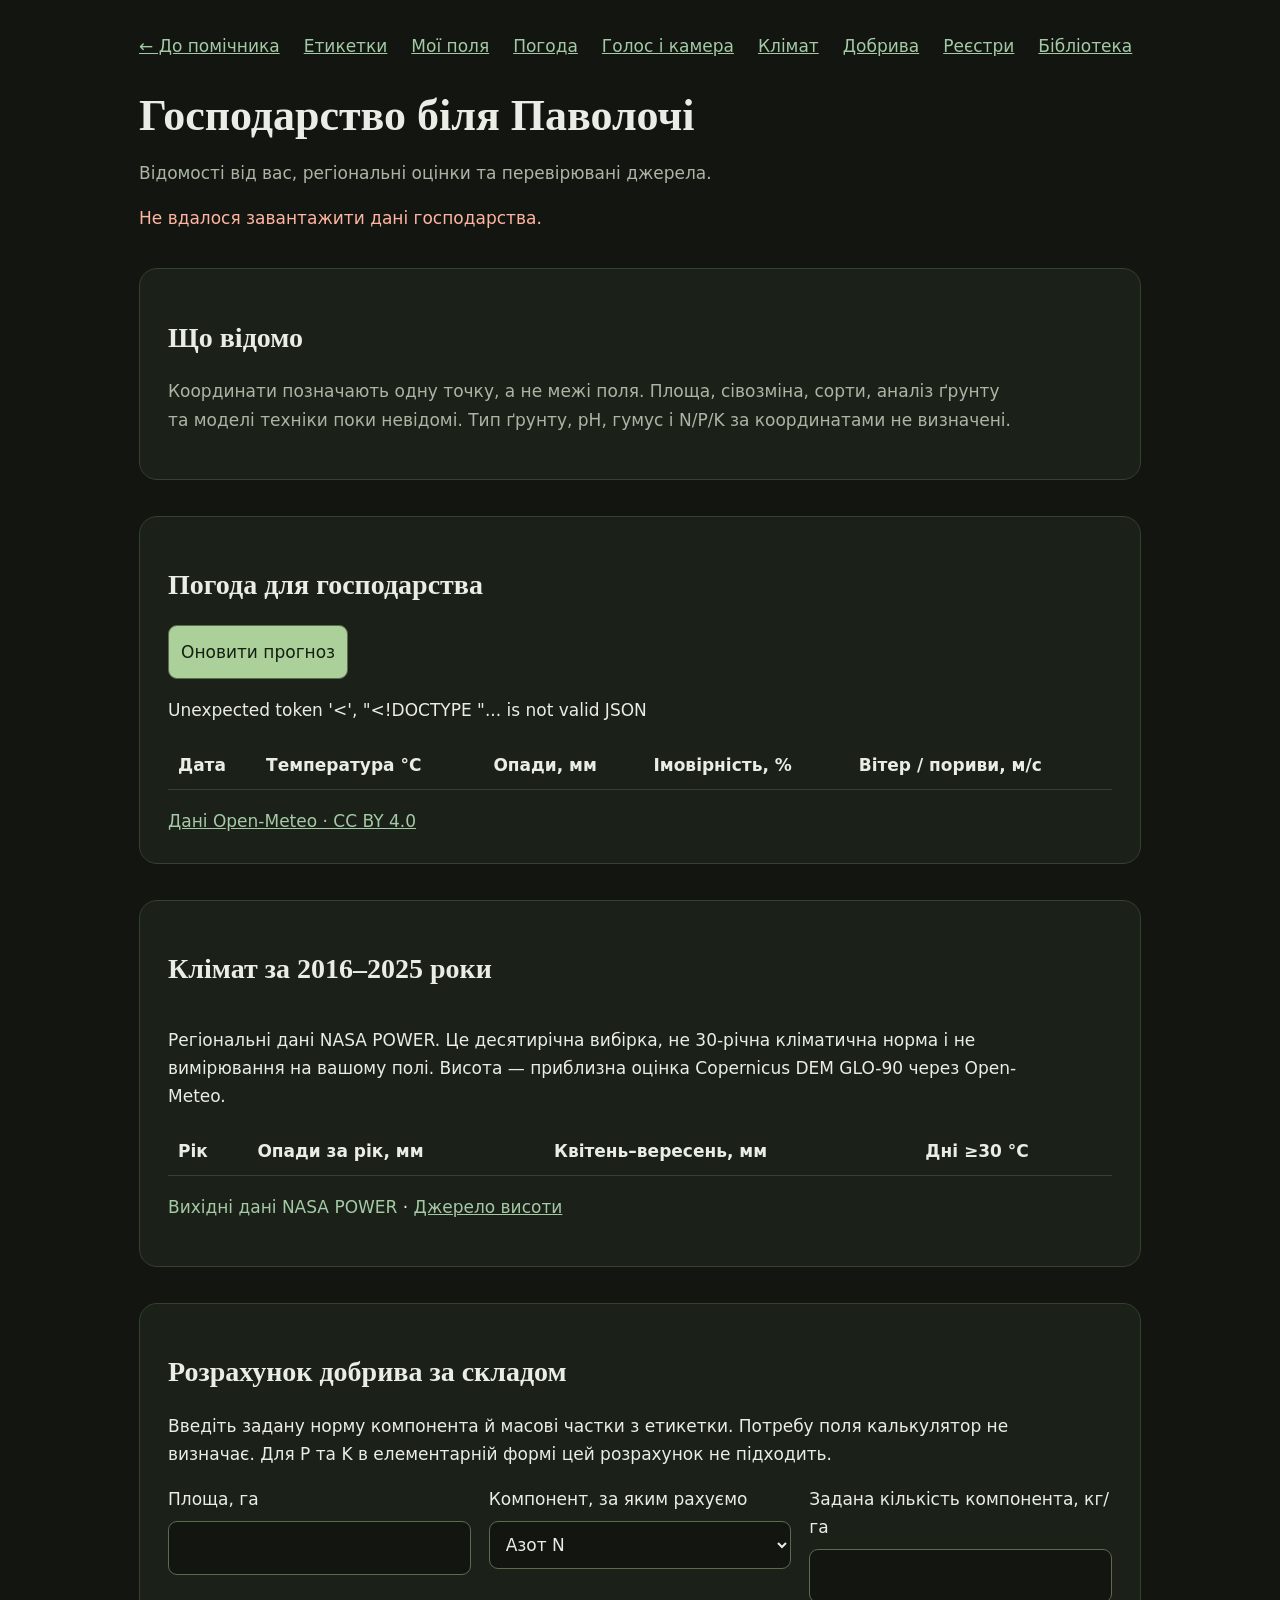
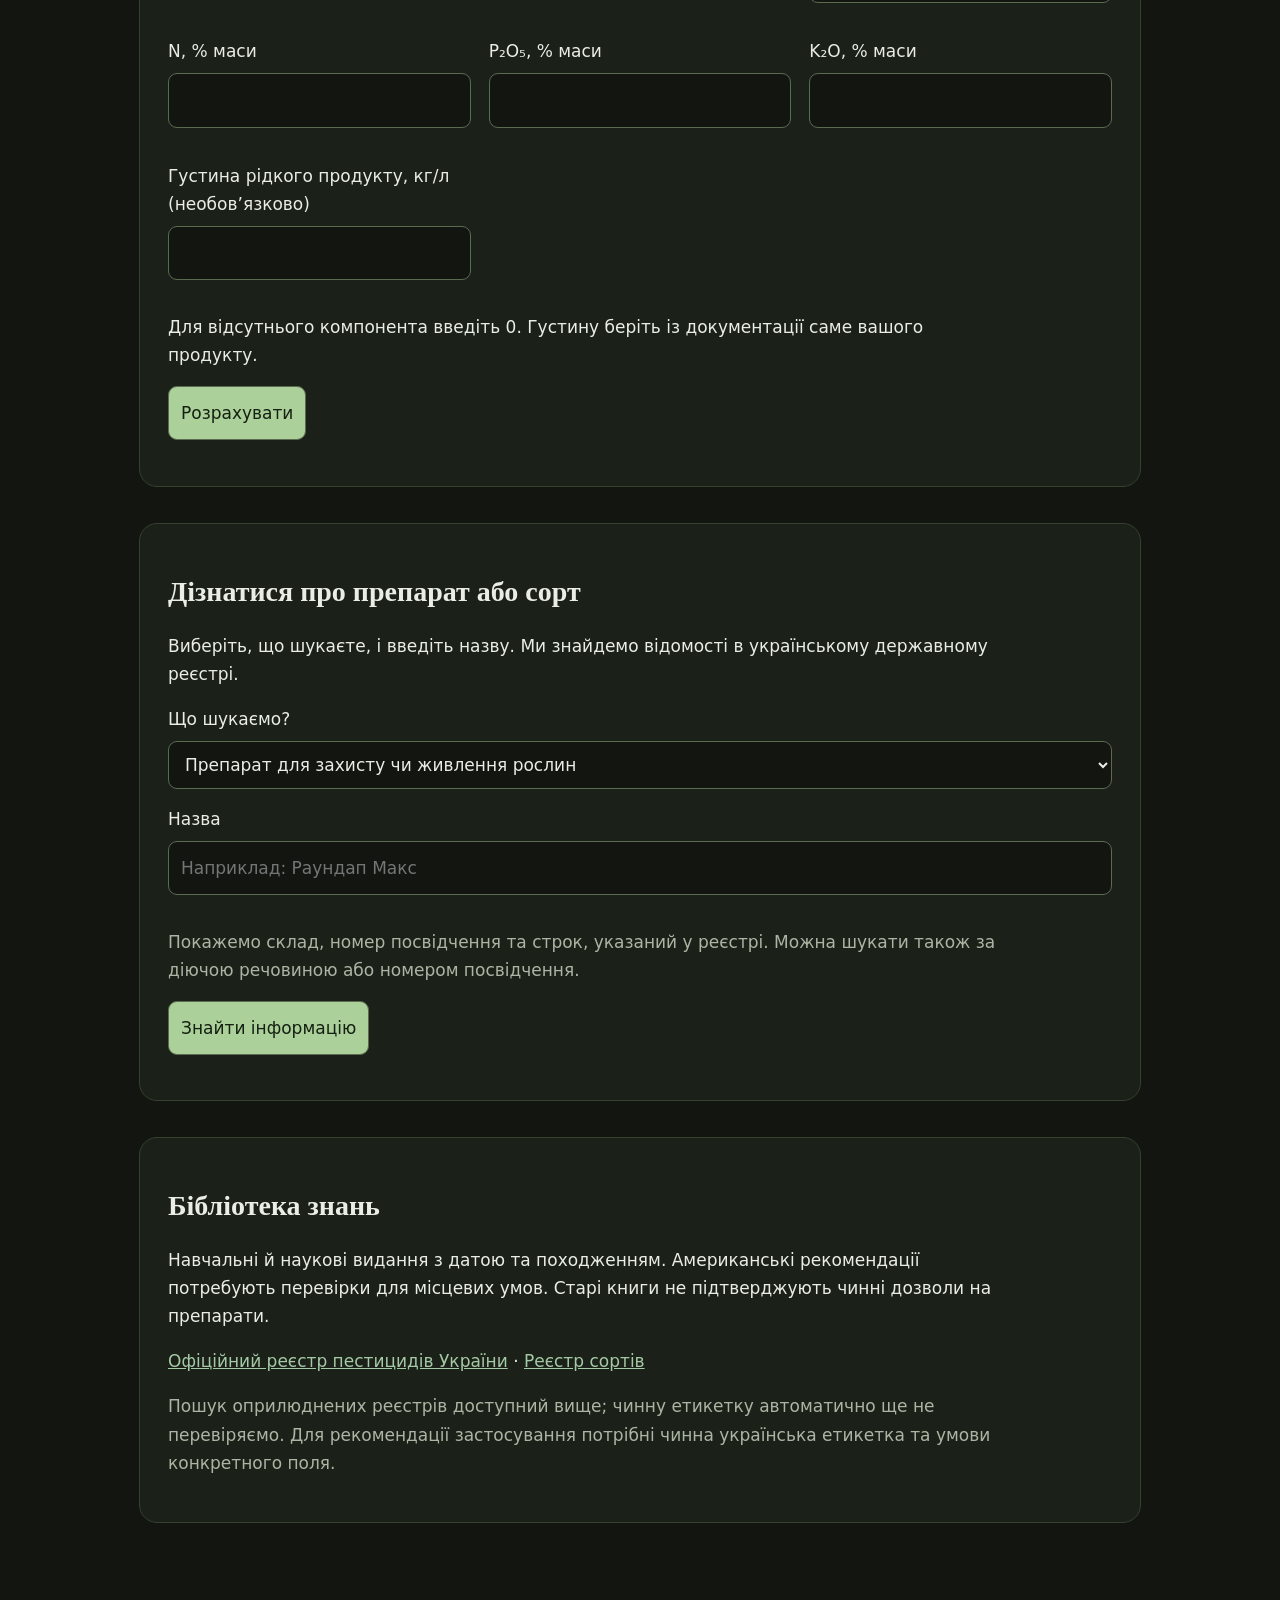
==== static/farm.html @ 34be58ac "Prepare Agro AI for deployment" ====
<!doctype html><html lang="uk"><meta charset="utf-8"><meta name="viewport" content="width=device-width, initial-scale=1"><title>Господарство · Агропомічник</title>
<style>
:root{color-scheme:dark}*{box-sizing:border-box}body{margin:0;background:#121510;color:#e9ede6;font:17px/1.65 system-ui}main{max-width:1050px;margin:auto;padding:32px 24px 80px}a{color:#a4c9a6}nav{display:flex;gap:24px;flex-wrap:wrap}h1,h2{font-family:Georgia,serif;line-height:1.2}h1{font-size:44px;margin-bottom:12px}h2{font-size:28px}section{margin-top:36px;padding:28px;background:#1b2118;border:1px solid #35402e;border-radius:18px}p{max-width:850px}.muted{color:#acb5a4}.grid{display:grid;grid-template-columns:repeat(3,1fr);gap:18px}.metric{padding:16px;background:#242f21;border-radius:12px}.metric strong{display:block;font-size:32px;color:#c4dfb7}.table{overflow:auto}table{border-collapse:collapse;width:100%;white-space:nowrap}th,td{text-align:left;padding:10px;border-bottom:1px solid #35402e}label{display:block}input,button{font:inherit;padding:12px;border-radius:9px;border:1px solid #5a6b50}input{width:100%;margin:8px 0 16px;background:#121510;color:inherit}button{background:#acd09a;color:#142012;cursor:pointer}article{padding:18px 0;border-bottom:1px solid #35402e}article h3{margin:0}output{display:block;margin-top:18px}.error{color:#ffb5a1}@media(max-width:650px){.grid{grid-template-columns:1fr}h1{font-size:34px}section{padding:20px}main{padding:24px 16px}}
select{display:block;width:100%;font:inherit;padding:12px;margin:8px 0 16px;border:1px solid #5a6b50;border-radius:9px;background:#121510;color:inherit}summary{cursor:pointer;padding:12px 0}#register-results article{padding:20px;margin:16px 0;background:#242f21;border-radius:12px}#register-results article p{margin:8px 0}#register-state{font-weight:600}</style><main><nav><a href="/">← До помічника</a><a href="/labels">Етикетки</a><a href="/fields">Мої поля</a><a href="#weather">Погода</a><a href="/live">Голос і камера</a><a href="#climate">Клімат</a><a href="#calculator">Добрива</a><a href="#registers">Реєстри</a><a href="#library">Бібліотека</a></nav>
<h1>Господарство біля Паволочі</h1><p class="muted">Відомості від вас, регіональні оцінки та перевірювані джерела.</p><p id="error" role="alert"></p>
<section><h2>Що відомо</h2><p id="point"></p><p id="crops"></p><p class="muted">Координати позначають одну точку, а не межі поля. Площа, сівозміна, сорти, аналіз ґрунту та моделі техніки поки невідомі. Тип ґрунту, pH, гумус і N/P/K за координатами не визначені.</p></section>
<section id="weather"><h2>Погода для господарства</h2><button id="refresh-weather">Оновити прогноз</button><p id="weather-state" role="status">Завантажую…</p><div class="table"><table><thead><tr><th>Дата</th><th>Температура °C</th><th>Опади, мм</th><th>Імовірність, %</th><th>Вітер / пориви, м/с</th></tr></thead><tbody id="forecast"></tbody></table></div><p id="weather-note"></p><a href="https://open-meteo.com/" target="_blank" rel="noopener">Дані Open-Meteo · CC BY 4.0</a></section><section id="climate"><h2>Клімат за 2016–2025 роки</h2><div class="grid" id="metrics"></div><p>Регіональні дані NASA POWER. Це десятирічна вибірка, не 30-річна кліматична норма і не вимірювання на вашому полі. Висота — приблизна оцінка Copernicus DEM GLO-90 через Open-Meteo.</p><p id="interpretation"></p><div class="table"><table><thead><tr><th>Рік</th><th>Опади за рік, мм</th><th>Квітень–вересень, мм</th><th>Дні ≥30 °C</th></tr></thead><tbody id="years"></tbody></table></div><p><a id="nasa" target="_blank" rel="noopener">Вихідні дані NASA POWER</a> · <a href="https://open-meteo.com/en/docs/elevation-api" target="_blank" rel="noopener">Джерело висоти</a></p></section>
<section id="calculator"><h2>Розрахунок добрива за складом</h2><p>Введіть задану норму компонента й масові частки з етикетки. Потребу поля калькулятор не визначає. Для P та K в елементарній формі цей розрахунок не підходить.</p><form id="calc"><div class="grid"><label>Площа, га<input name="area_ha" type="number" min="0.000001" max="1000000" step="any" required></label><label>Компонент, за яким рахуємо<select name="basis"><option value="N">Азот N</option><option value="P2O5">Фосфор у формі P₂O₅</option><option value="K2O">Калій у формі K₂O</option></select></label><label>Задана кількість компонента, кг/га<input name="target_kg_ha" type="number" min="0" max="10000" step="any" required></label><label>N, % маси<input name="n_percent" type="number" min="0" max="100" step="any" required></label><label>P₂O₅, % маси<input name="p2o5_percent" type="number" min="0" max="100" step="any" required></label><label>K₂O, % маси<input name="k2o_percent" type="number" min="0" max="100" step="any" required></label><label>Густина рідкого продукту, кг/л (необов’язково)<input name="density_kg_l" type="number" min="0.000001" max="10" step="any"></label></div><p>Для відсутнього компонента введіть 0. Густину беріть із документації саме вашого продукту.</p><button>Розрахувати</button></form><output id="result" aria-live="polite"></output></section>
<section id="registers"><h2>Дізнатися про препарат або сорт</h2><p>Виберіть, що шукаєте, і введіть назву. Ми знайдемо відомості в українському державному реєстрі.</p><form id="register-form"><label>Що шукаємо?<select id="register-kind"><option value="pesticides">Препарат для захисту чи живлення рослин</option><option value="varieties">Сорт рослини</option></select></label><label>Назва<input id="register-query" minlength="2" maxlength="150" required placeholder="Наприклад: Раундап Макс"></label><p id="register-help" class="muted"></p><button id="register-submit">Знайти інформацію</button></form><p id="register-state" role="status"></p><div id="register-results"></div></section><section id="library"><h2>Бібліотека знань</h2><p>Навчальні й наукові видання з датою та походженням. Американські рекомендації потребують перевірки для місцевих умов. Старі книги не підтверджують чинні дозволи на препарати.</p><p><a href="https://my.eco.gov.ua/pesticides" target="_blank" rel="noopener">Офіційний реєстр пестицидів України</a> · <a href="https://sops.gov.ua/derzavnij-reestr" target="_blank" rel="noopener">Реєстр сортів</a></p><p class="muted">Пошук оприлюднених реєстрів доступний вище; чинну етикетку автоматично ще не перевіряємо. Для рекомендації застосування потрібні чинна українська етикетка та умови конкретного поля.</p><div id="books"></div></section></main>
<script>
const el=id=>document.getElementById(id);const num=x=>Number(x).toLocaleString('uk-UA');
function node(tag,text,parent){const n=document.createElement(tag);n.textContent=text;parent.append(n);return n}
async function load(){const r=await fetch('/api/farm');if(r.status===401){location.href='/login';return;}if(!r.ok)throw Error('Не вдалося завантажити дані господарства.');const d=await r.json(),p=d.profile,c=d.climate;
el('point').textContent=p.location ? JSON.stringify(p.location) : 'Точка: '+[p.latitude ?? c.point?.latitude,p.longitude ?? c.point?.longitude].join(', ');
el('crops').textContent='Культури: '+(p.crops||[]).join(', ');
if(c.annual?.length){for(const [v,t] of [[c.mean_annual_rain_mm+' мм','Середні опади за рік'],[c.mean_april_september_rain_mm+' мм','Опади, квітень–вересень'],[c.elevation_m+' м','Приблизна висота']]){const m=node('div','',el('metrics'));m.className='metric';node('strong',v,m);node('span',t,m)}
for(const y of c.annual){const tr=node('tr','',el('years'));for(const v of [y.year,y.precipitation_mm,y.april_september_rain_mm,y.days_tmax_ge30])node('td',v===y.year?String(v):num(v),tr)}
el('interpretation').textContent='За цією вибіркою опади у квітні–вересні змінювалися від '+num(Math.min(...c.annual.map(y=>y.april_september_rain_mm)))+' до '+num(Math.max(...c.annual.map(y=>y.april_september_rain_mm)))+' мм. Середня кількість опадів не гарантує вологи в потрібну фазу розвитку. В окремі роки від’ємна температура повітря була й у травні; це не прогноз заморозків на полі та не готова дата сівби.';
if(c.source_url?.startsWith('https://power.larc.nasa.gov/'))el('nasa').href=c.source_url;}
for(const b of d.library){const a=node('article','',el('books'));const h=node('h3','',a);const link=node('a',b.title,h);link.href=b.url;link.target='_blank';link.rel='noopener';node('p',[b.publication_year||'Рік не визначений',b.region,b.pdf_pages?b.pdf_pages+' сторінок PDF':'',b.status==='indexed'?'Доступне для пошуку':'Ще не включене в пошук'].filter(Boolean).join(' · '),a);if(b.source_url){const ref=node('a','Сторінка видавця / оригінал',a);if(/^https:\/\//.test(b.source_url))ref.href=b.source_url;ref.target='_blank';ref.rel='noopener';}}}
load().catch(e=>{el('error').className='error';el('error').textContent=e.message});
el('calc').onsubmit=async e=>{e.preventDefault();const out=el('result');out.textContent='Розраховую…';try{const values=Object.fromEntries([...new FormData(e.target)].map(([k,v])=>[k,k==='basis'?v:(v===''?null:Number(v))]));const r=await fetch('/api/calculations/nutrients',{method:'POST',headers:{'Content-Type':'application/json','X-Agro-Request':'1'},body:JSON.stringify(values)});if(!r.ok)throw Error('Перевірте числа: обраний компонент має бути присутній у добриві, частки — 0–100%, площа й густина — додатні.');const d=await r.json();out.textContent=num(d.product_kg_ha)+' кг добрива/га; разом '+num(d.product_total_kg)+' кг. Надійде на гектар: N '+num(d.nutrients_kg_ha.N)+' кг; P₂O₅ '+num(d.nutrients_kg_ha.P2O5)+' кг; K₂O '+num(d.nutrients_kg_ha.K2O)+' кг. '+(d.product_l_ha!==null?num(d.product_l_ha)+' л/га; разом '+num(d.product_total_l)+' л. ':'')+d.formula+'. '+d.limitation;}catch(e){out.textContent=e.message}};
async function loadWeather(){el('refresh-weather').disabled=true;el('weather-state').textContent='Оновлюю…';el('forecast').replaceChildren();try{const r=await fetch('/api/weather');if(r.status===401){location.href='/login';return;}const d=await r.json();if(!r.ok)throw Error(d.detail||'Погода недоступна');const v=x=>x==null?'—':num(x);for(const day of d.days){const tr=node('tr','',el('forecast'));for(const t of [day.date,v(day.temperature_2m_min)+'…'+v(day.temperature_2m_max),v(day.precipitation_sum),v(day.precipitation_probability_max),v(day.wind_speed_10m_max)+' / '+v(day.wind_gusts_10m_max)])node('td',t,tr);}el('weather-state').textContent='Отримано '+new Date(d.retrieved_at).toLocaleString('uk-UA',{timeZone:'Europe/Kyiv'})+' · Київ';el('weather-note').textContent=d.note;}catch(e){el('weather-state').textContent=e.message;}finally{el('refresh-weather').disabled=false;}}
el('refresh-weather').onclick=loadWeather;loadWeather();
function registerHelp(){
 const variety=el('register-kind').value==='varieties';
 el('register-query').placeholder=variety?'Наприклад: Вікторія гречка':'Наприклад: Раундап Макс';
 el('register-help').textContent=variety?'Покажемо культуру, відомості про сорт і чи є запис про його виключення. Якщо назва поширена, додайте культуру.':'Покажемо склад, номер посвідчення та строк, указаний у реєстрі. Можна шукати також за діючою речовиною або номером посвідчення.';
 el('register-results').replaceChildren();el('register-state').textContent='';
}
el('register-kind').onchange=registerHelp;registerHelp();
function registerStatus(item,variety){
 if(variety)return item.section==='excluded'?'Цей сорт виключено з реєстру.':'Цей сорт є в основному списку реєстру.';
 if(item.assessment.includes('скасування'))return 'У реєстрі є позначка про скасування або призупинення. Подробиці — нижче.';
 if(item.assessment.includes('ще не минув'))return 'Указаний у реєстрі строк ще не закінчився.';
 if(item.assessment.includes('строк минув'))return 'Це старий запис: указаний строк уже закінчився.';
 return 'Не вдалося визначити строк за цим записом. Потрібно звірити документ.';
}
el('register-form').onsubmit=async e=>{
 e.preventDefault();const button=el('register-submit'),out=el('register-results'),kind=el('register-kind').value,variety=kind==='varieties';
 button.disabled=true;out.replaceChildren();el('register-state').textContent='Шукаємо в реєстрі…';
 try{
  const r=await fetch('/api/registers/search',{method:'POST',headers:{'Content-Type':'application/json','X-Agro-Request':'1'},body:JSON.stringify({kind,query:el('register-query').value.trim()})});
  if(r.status===401){location.href='/login';return;}if(!r.ok)throw Error('Не вдалося виконати пошук. Спробуйте ще раз.');
  const d=await r.json(),m=d.metadata;
  el('register-state').textContent=d.total?'За вашим запитом знайдено записів: '+d.total+'.':'Нічого не знайдено. Перевірте написання або введіть коротшу назву.';
  if(!d.fresh_check)node('p','Не вдалося перевірити оновлення. Показуємо збережену копію — вона може бути застарілою.',out);
  if(d.historical_total)node('p',variety?'Записи про виключені сорти згорнуто нижче.':'Старі й скасовані посвідчення згорнуто нижче. Одна назва може мати кілька різних посвідчень.',out);
  let archive=null;
  for(const item of d.items){
   let parent=out;if(item.historical){if(!archive){archive=node('details','',out);node('summary',(variety?'Виключені сорти':'Старі та скасовані посвідчення')+' — '+d.historical_total,archive);}parent=archive;}
   const card=node('article','',parent);node('h3',item.name,card);node('p',registerStatus(item,variety),card);
   for(const [key,label] of [['ingredient','Діюча речовина'],['crop','Культура'],['certificate','Номер посвідчення'],['expires','Строк за реєстром — до'],['excluded_on','Дата виключення']])if(item[key])node('p',label+': '+item[key],card);
   const details=node('details','',card);node('summary','Докладніше з реєстру',details);
   for(const [key,label] of [['number','Номер запису'],['cancelled','Скасування або призупинення'],['zone','Зона вирощування (позначення реєстру)'],['maturity','Група стиглості (позначення реєстру)'],['notes','Примітка видавця']])if(item[key])node('p',label+': '+item[key],details);
   if(item.scope){node('p','Для яких культур і робіт зазначено застосування (текст реєстру, не індивідуальна рекомендація):',details);node('p',item.scope,details);}
   node('p','Де знайти в таблиці: аркуш «'+item.sheet+'», рядок '+item.row+'.',details);
  }
  if(d.total>d.shown)node('p','Показано '+d.shown+' із '+d.total+'. Уточніть назву, щоб звузити пошук.',out);
  node('p',variety?'Запис у реєстрі не показує, який сорт дасть кращий урожай саме на вашому полі. Для вибору потрібні умови поля й результати випробувань.':'Що робити далі: звірте назву, склад і посвідчення з упаковкою. Дозу, дозволену культуру та строки обробки перевіряйте за чинною українською етикеткою. Цей пошук не підбирає схему обробки й не перевіряє справжність каністри.',out);
  const source=node('details','',out);node('summary','Звідки інформація і коли її оновлено',source);
  node('p','Дата таблиці: '+(m.as_of||'не вказана')+'. Остання успішна перевірка: '+(m.checked_at?new Date(m.checked_at).toLocaleString('uk-UA',{timeZone:'Europe/Kyiv'}):'ще не виконана')+'.',source);
  if(m.source_url?.startsWith('https://me.gov.ua/')){const a=node('a','Відкрити офіційне джерело',source);a.href=m.source_url;a.target='_blank';a.rel='noopener';}
  if(/^\/registers\/[a-f0-9]{64}\/xlsx$/.test(m.snapshot_url||'')){const a=node('a',' · Завантажити таблицю, у якій ми шукали',source);a.href=m.snapshot_url;}
 }catch(e){el('register-state').textContent=e.message;}finally{button.disabled=false;}
};
</script></html>
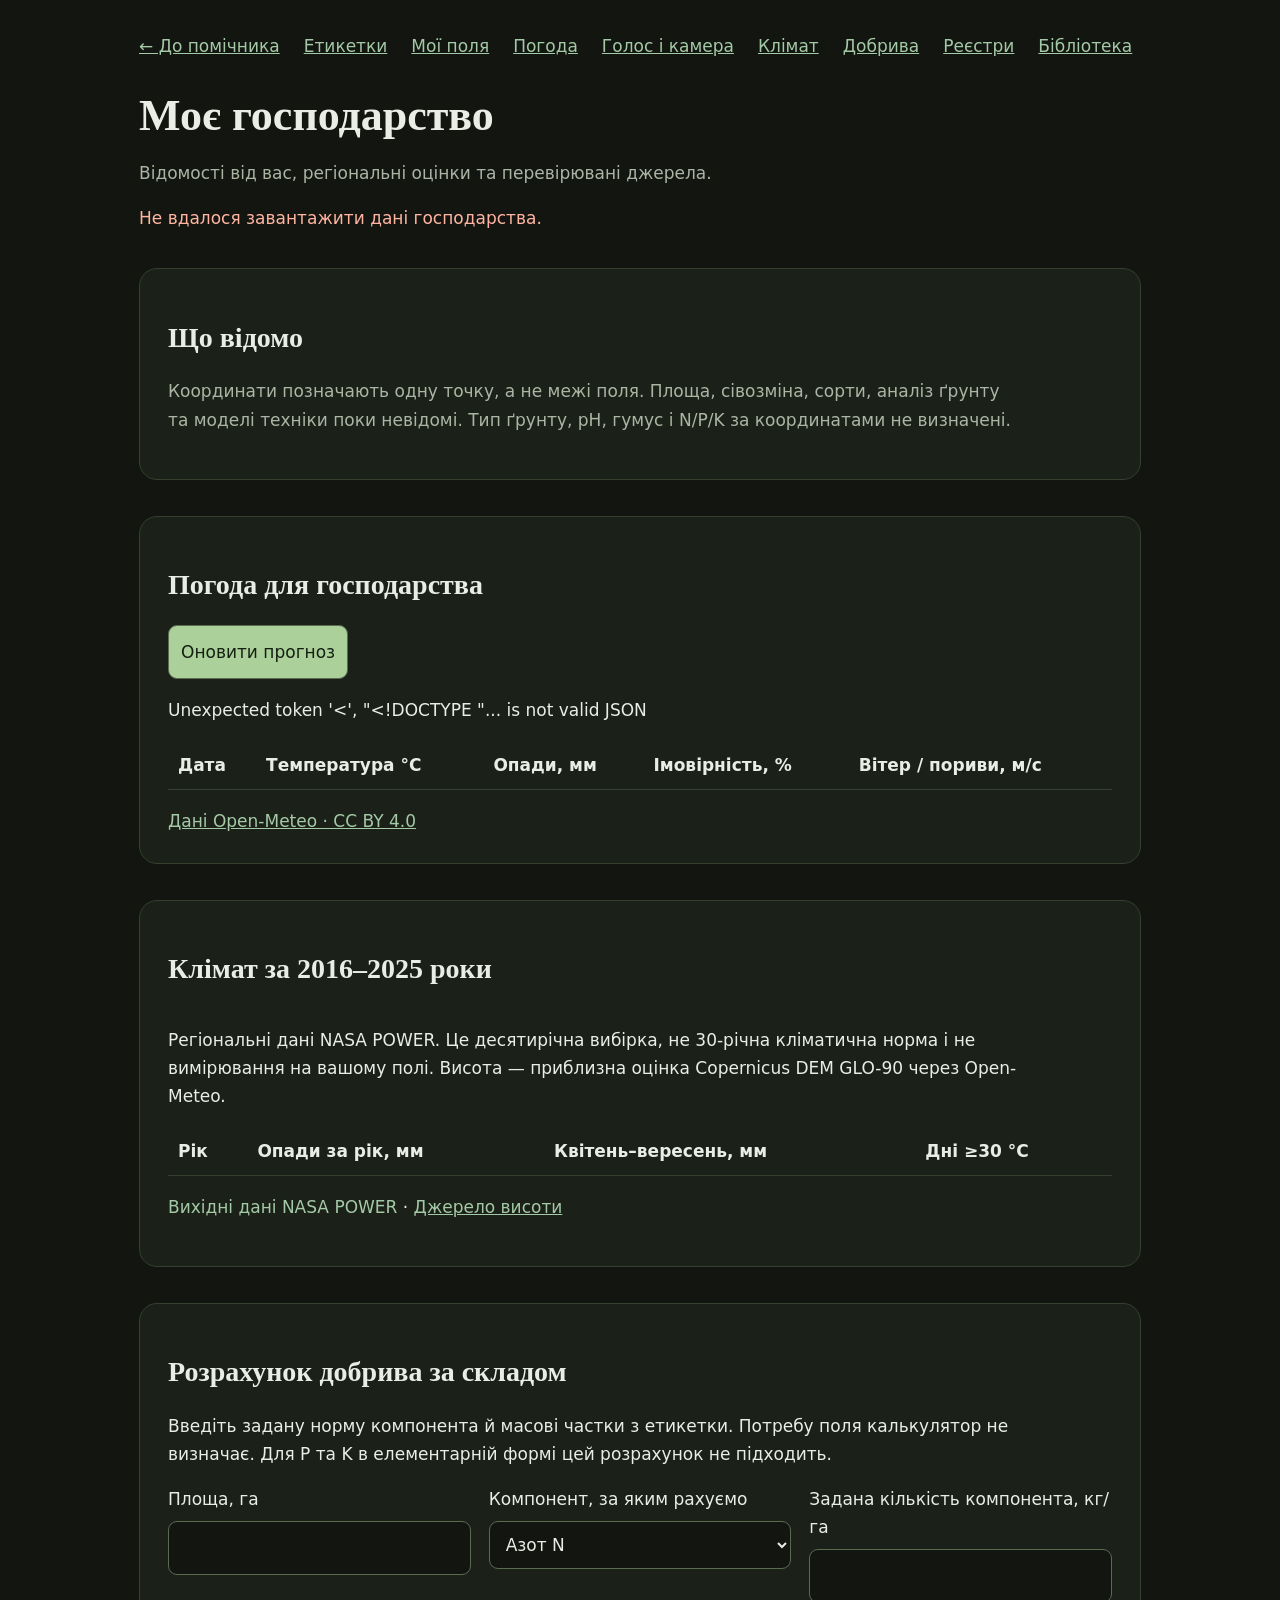
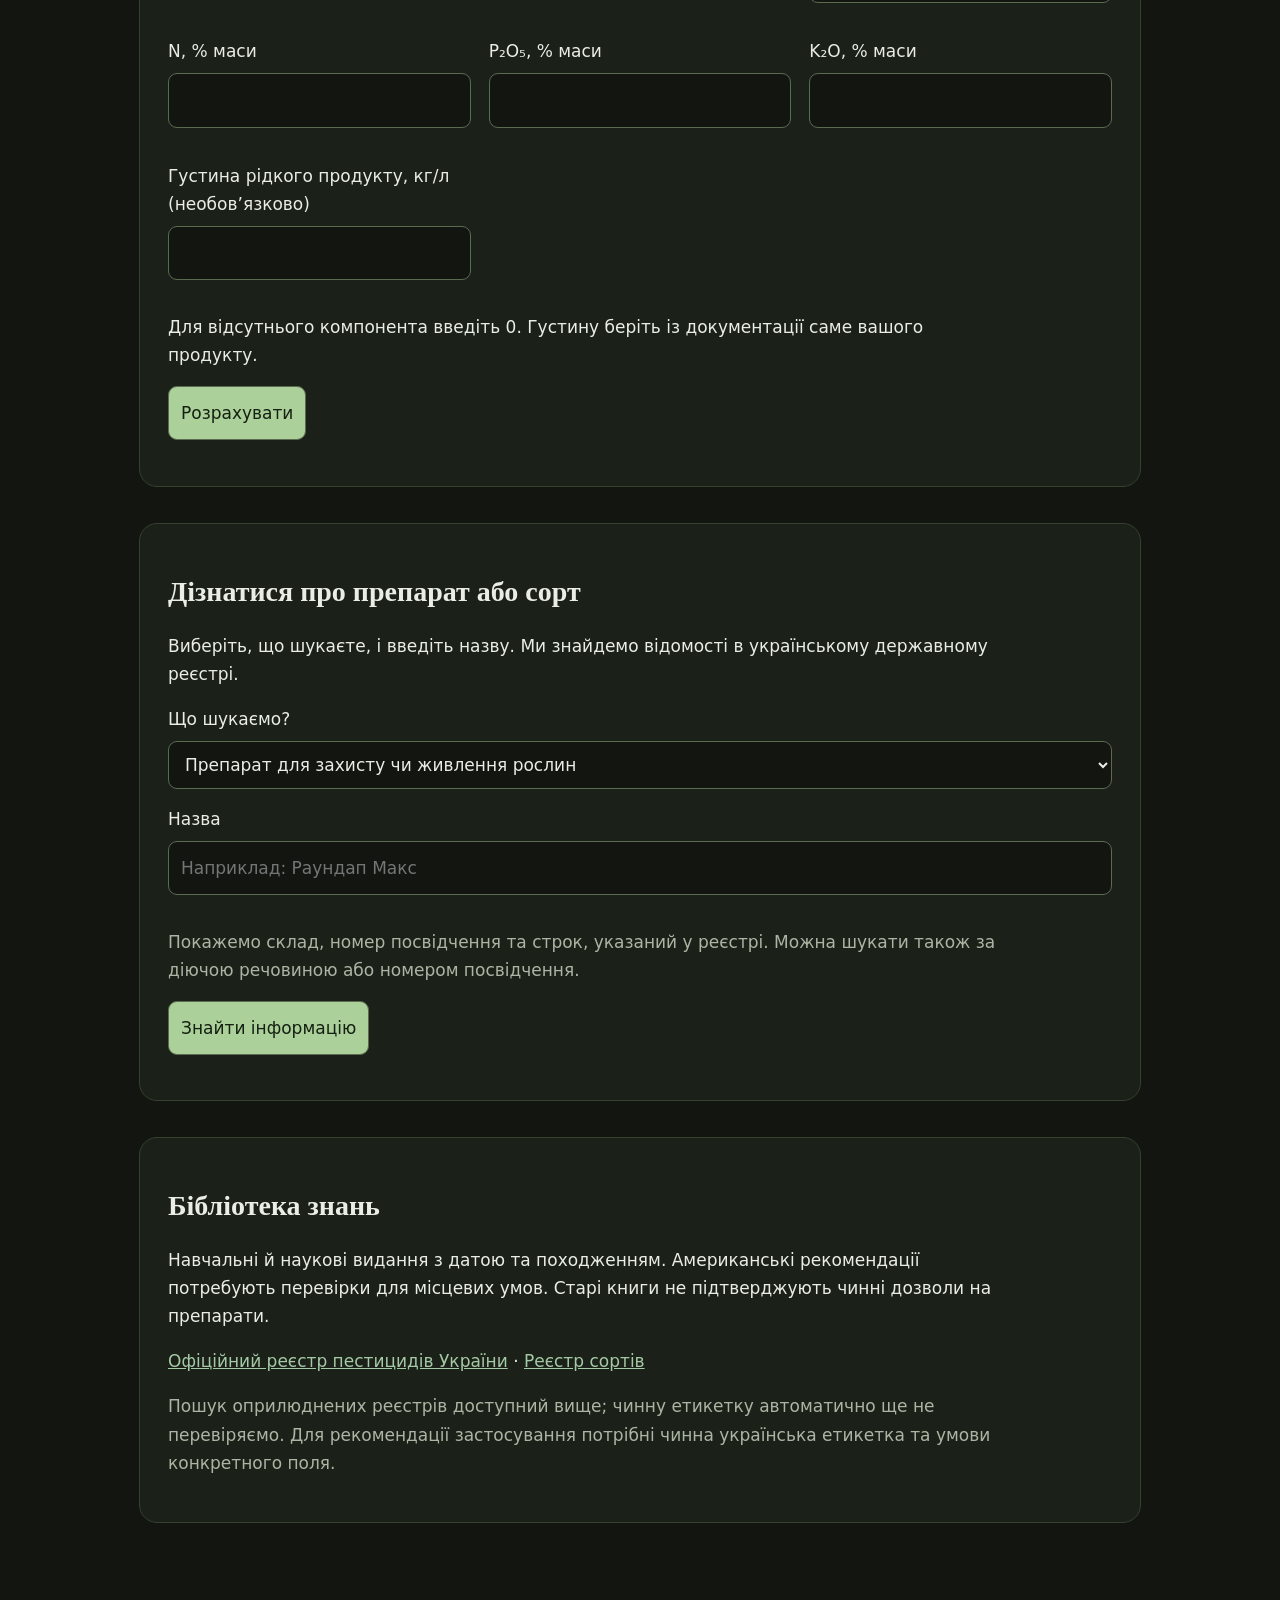
==== commit d031cd5e: "Add multi-user accounts and private data isolation" ====
--- a/static/farm.html
+++ b/static/farm.html
@@ -2,7 +2,7 @@
 <style>
 :root{color-scheme:dark}*{box-sizing:border-box}body{margin:0;background:#121510;color:#e9ede6;font:17px/1.65 system-ui}main{max-width:1050px;margin:auto;padding:32px 24px 80px}a{color:#a4c9a6}nav{display:flex;gap:24px;flex-wrap:wrap}h1,h2{font-family:Georgia,serif;line-height:1.2}h1{font-size:44px;margin-bottom:12px}h2{font-size:28px}section{margin-top:36px;padding:28px;background:#1b2118;border:1px solid #35402e;border-radius:18px}p{max-width:850px}.muted{color:#acb5a4}.grid{display:grid;grid-template-columns:repeat(3,1fr);gap:18px}.metric{padding:16px;background:#242f21;border-radius:12px}.metric strong{display:block;font-size:32px;color:#c4dfb7}.table{overflow:auto}table{border-collapse:collapse;width:100%;white-space:nowrap}th,td{text-align:left;padding:10px;border-bottom:1px solid #35402e}label{display:block}input,button{font:inherit;padding:12px;border-radius:9px;border:1px solid #5a6b50}input{width:100%;margin:8px 0 16px;background:#121510;color:inherit}button{background:#acd09a;color:#142012;cursor:pointer}article{padding:18px 0;border-bottom:1px solid #35402e}article h3{margin:0}output{display:block;margin-top:18px}.error{color:#ffb5a1}@media(max-width:650px){.grid{grid-template-columns:1fr}h1{font-size:34px}section{padding:20px}main{padding:24px 16px}}
 select{display:block;width:100%;font:inherit;padding:12px;margin:8px 0 16px;border:1px solid #5a6b50;border-radius:9px;background:#121510;color:inherit}summary{cursor:pointer;padding:12px 0}#register-results article{padding:20px;margin:16px 0;background:#242f21;border-radius:12px}#register-results article p{margin:8px 0}#register-state{font-weight:600}</style><main><nav><a href="/">← До помічника</a><a href="/labels">Етикетки</a><a href="/fields">Мої поля</a><a href="#weather">Погода</a><a href="/live">Голос і камера</a><a href="#climate">Клімат</a><a href="#calculator">Добрива</a><a href="#registers">Реєстри</a><a href="#library">Бібліотека</a></nav>
-<h1>Господарство біля Паволочі</h1><p class="muted">Відомості від вас, регіональні оцінки та перевірювані джерела.</p><p id="error" role="alert"></p>
+<h1>Моє господарство</h1><p class="muted">Відомості від вас, регіональні оцінки та перевірювані джерела.</p><p id="error" role="alert"></p>
 <section><h2>Що відомо</h2><p id="point"></p><p id="crops"></p><p class="muted">Координати позначають одну точку, а не межі поля. Площа, сівозміна, сорти, аналіз ґрунту та моделі техніки поки невідомі. Тип ґрунту, pH, гумус і N/P/K за координатами не визначені.</p></section>
 <section id="weather"><h2>Погода для господарства</h2><button id="refresh-weather">Оновити прогноз</button><p id="weather-state" role="status">Завантажую…</p><div class="table"><table><thead><tr><th>Дата</th><th>Температура °C</th><th>Опади, мм</th><th>Імовірність, %</th><th>Вітер / пориви, м/с</th></tr></thead><tbody id="forecast"></tbody></table></div><p id="weather-note"></p><a href="https://open-meteo.com/" target="_blank" rel="noopener">Дані Open-Meteo · CC BY 4.0</a></section><section id="climate"><h2>Клімат за 2016–2025 роки</h2><div class="grid" id="metrics"></div><p>Регіональні дані NASA POWER. Це десятирічна вибірка, не 30-річна кліматична норма і не вимірювання на вашому полі. Висота — приблизна оцінка Copernicus DEM GLO-90 через Open-Meteo.</p><p id="interpretation"></p><div class="table"><table><thead><tr><th>Рік</th><th>Опади за рік, мм</th><th>Квітень–вересень, мм</th><th>Дні ≥30 °C</th></tr></thead><tbody id="years"></tbody></table></div><p><a id="nasa" target="_blank" rel="noopener">Вихідні дані NASA POWER</a> · <a href="https://open-meteo.com/en/docs/elevation-api" target="_blank" rel="noopener">Джерело висоти</a></p></section>
 <section id="calculator"><h2>Розрахунок добрива за складом</h2><p>Введіть задану норму компонента й масові частки з етикетки. Потребу поля калькулятор не визначає. Для P та K в елементарній формі цей розрахунок не підходить.</p><form id="calc"><div class="grid"><label>Площа, га<input name="area_ha" type="number" min="0.000001" max="1000000" step="any" required></label><label>Компонент, за яким рахуємо<select name="basis"><option value="N">Азот N</option><option value="P2O5">Фосфор у формі P₂O₅</option><option value="K2O">Калій у формі K₂O</option></select></label><label>Задана кількість компонента, кг/га<input name="target_kg_ha" type="number" min="0" max="10000" step="any" required></label><label>N, % маси<input name="n_percent" type="number" min="0" max="100" step="any" required></label><label>P₂O₅, % маси<input name="p2o5_percent" type="number" min="0" max="100" step="any" required></label><label>K₂O, % маси<input name="k2o_percent" type="number" min="0" max="100" step="any" required></label><label>Густина рідкого продукту, кг/л (необов’язково)<input name="density_kg_l" type="number" min="0.000001" max="10" step="any"></label></div><p>Для відсутнього компонента введіть 0. Густину беріть із документації саме вашого продукту.</p><button>Розрахувати</button></form><output id="result" aria-live="polite"></output></section>
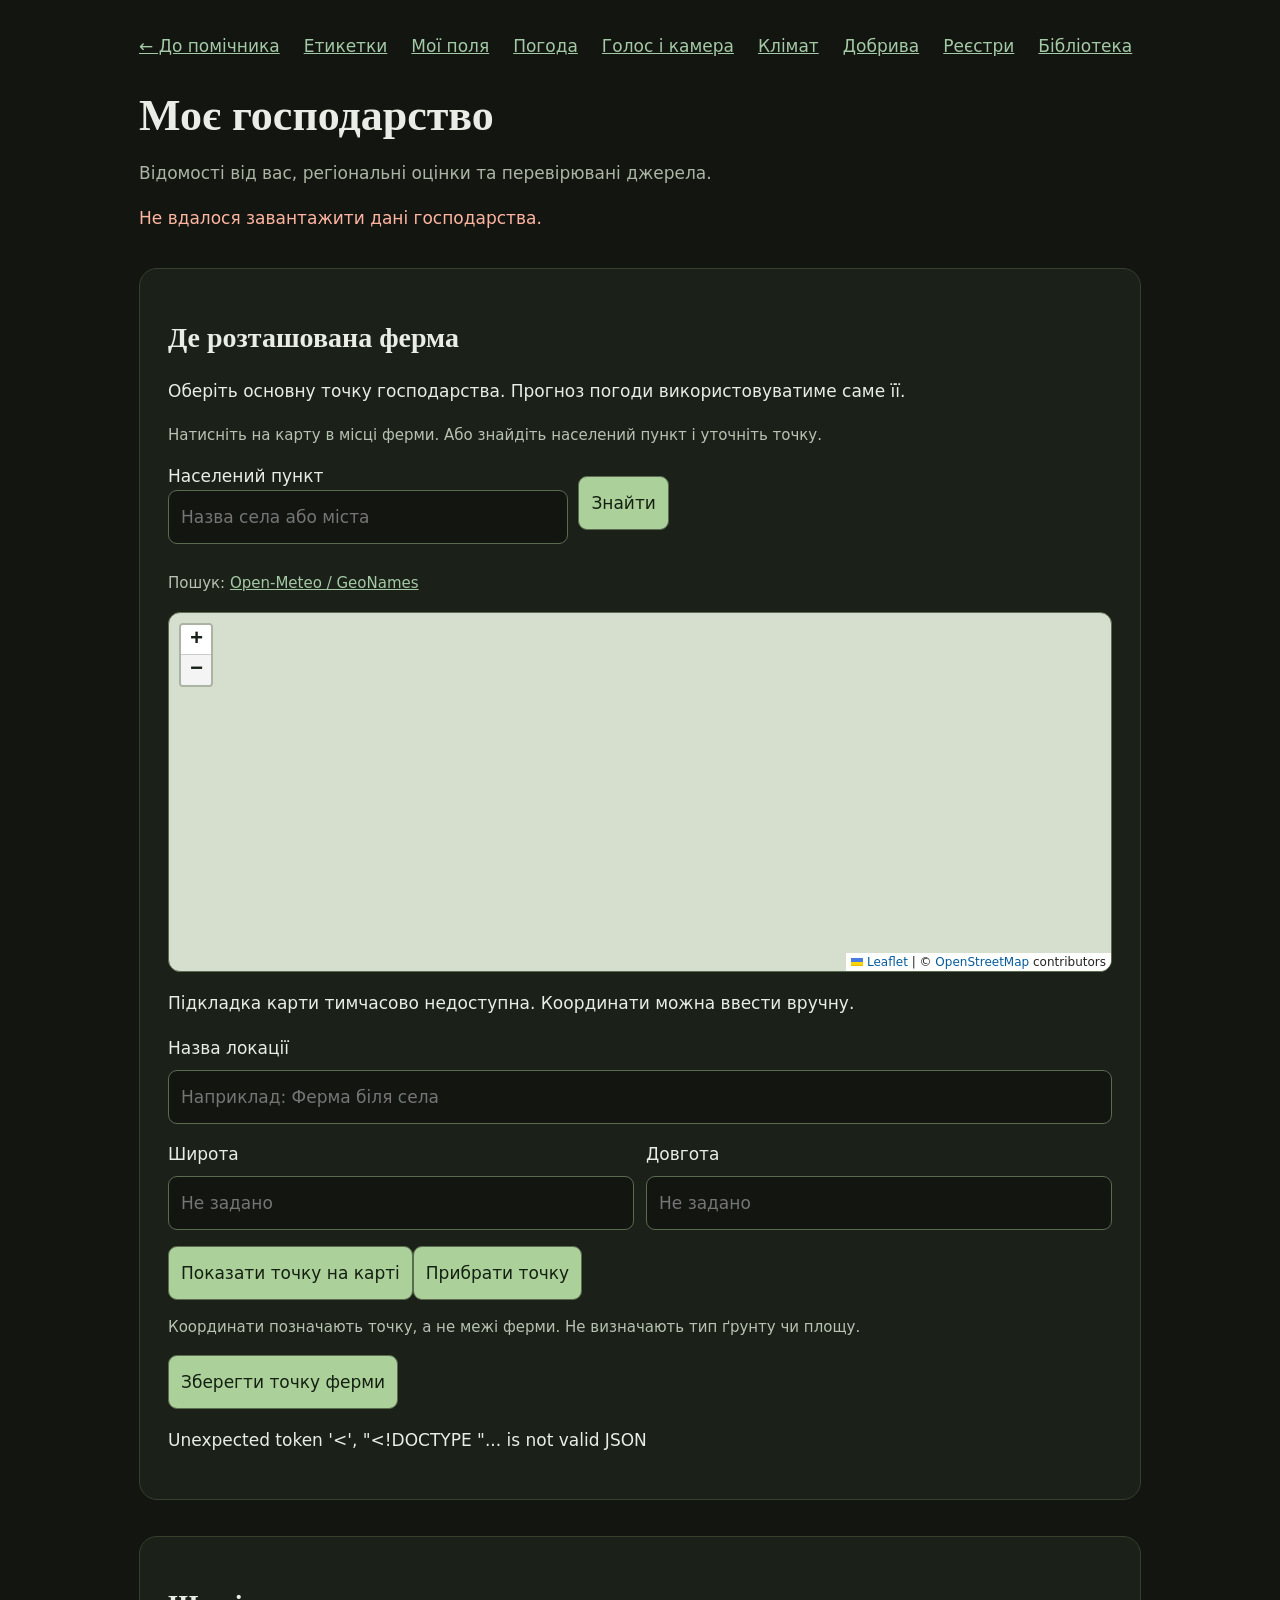
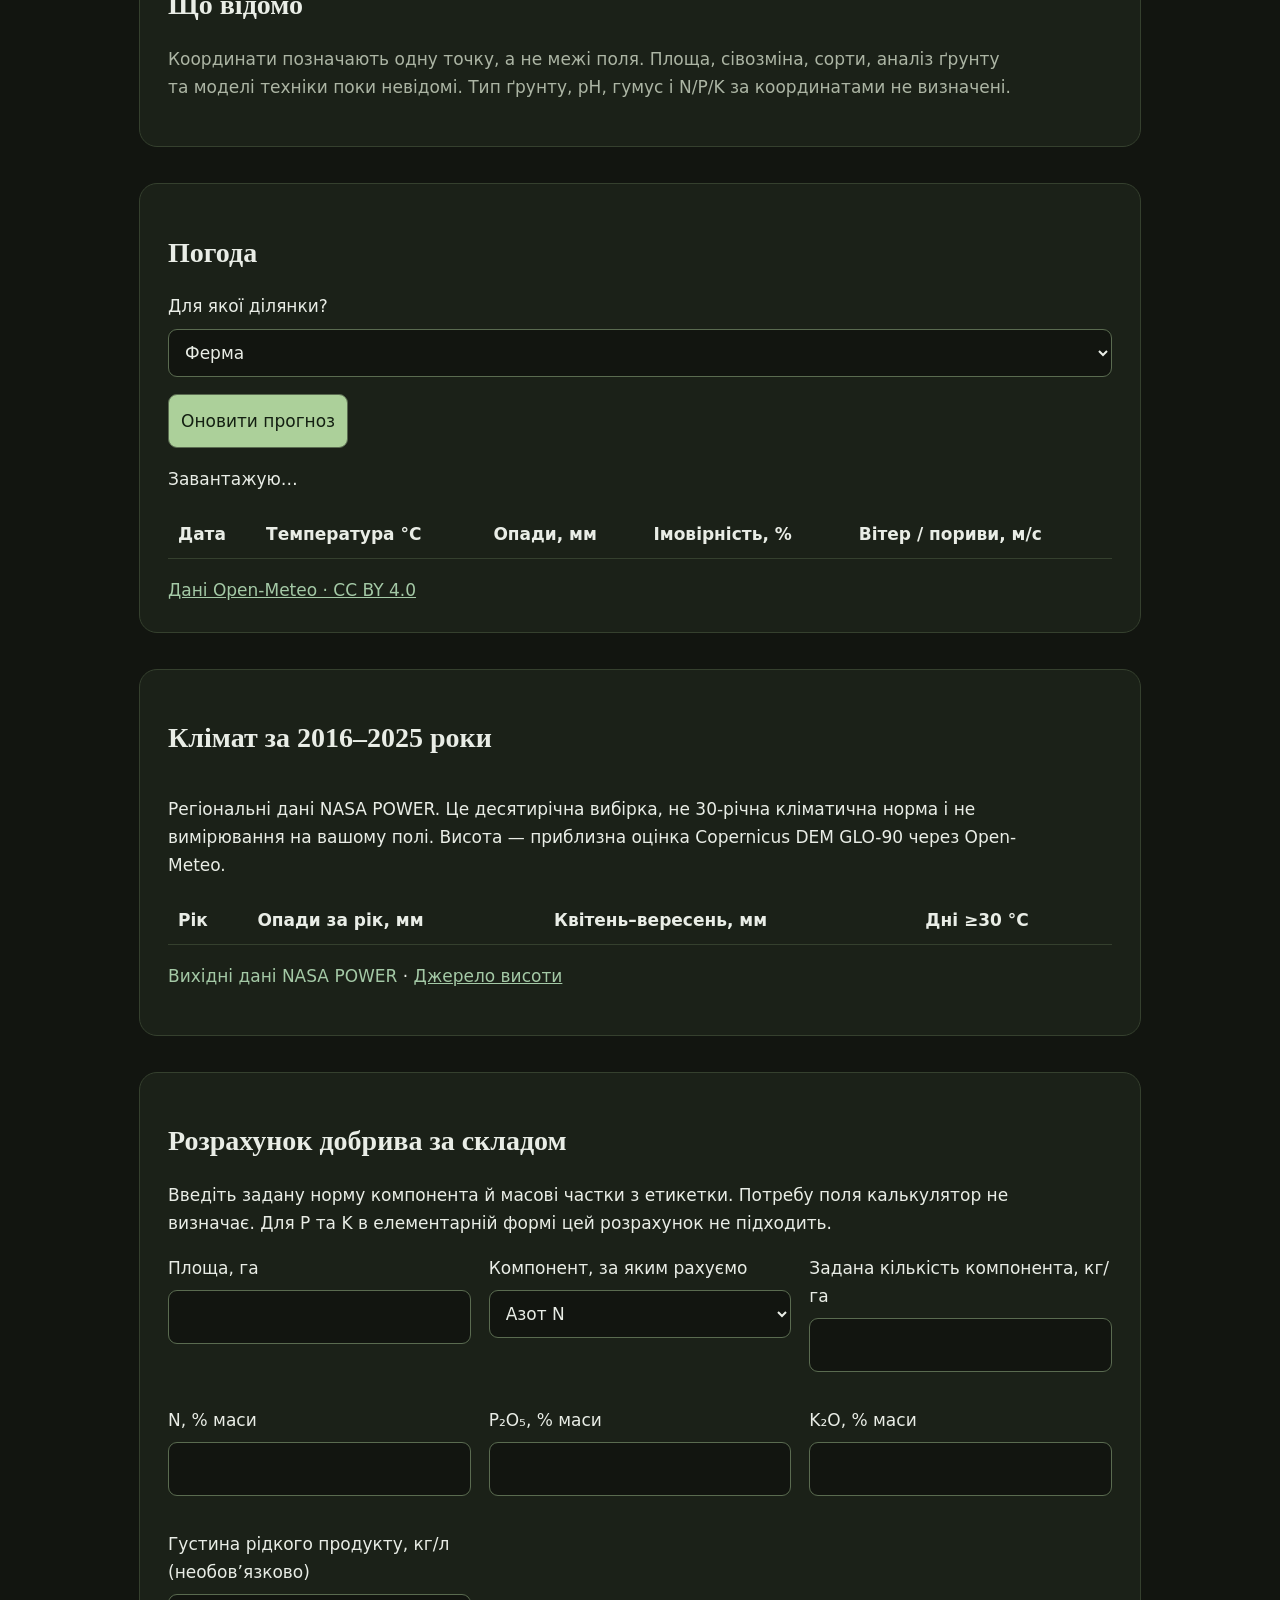
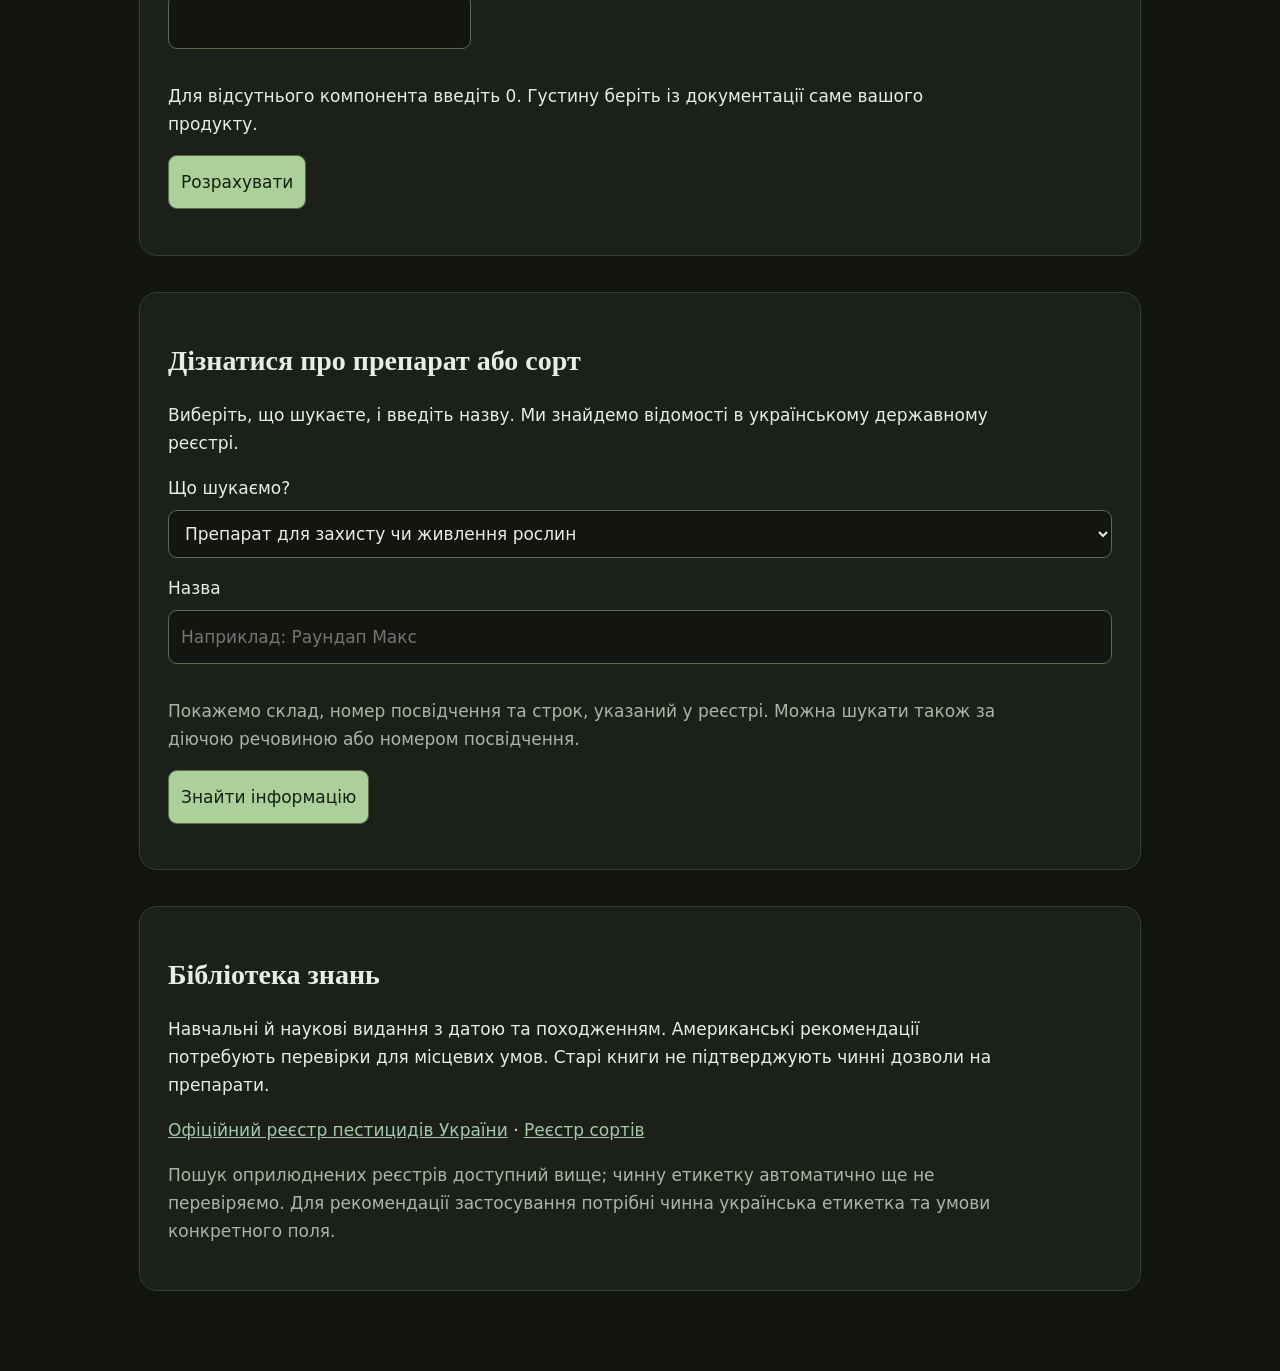
==== commit 80244d8d: "Add farm location and field boundary editor" ====
--- a/static/farm.html
+++ b/static/farm.html
@@ -1,17 +1,19 @@
 <!doctype html><html lang="uk"><meta charset="utf-8"><meta name="viewport" content="width=device-width, initial-scale=1"><title>Господарство · Агропомічник</title>
+<link rel="stylesheet" href="/static/vendor/leaflet/leaflet.css"><link rel="stylesheet" href="/static/location-editor.css"><script src="/static/vendor/leaflet/leaflet.js"></script><script src="/static/location-editor.js"></script>
 <style>
 :root{color-scheme:dark}*{box-sizing:border-box}body{margin:0;background:#121510;color:#e9ede6;font:17px/1.65 system-ui}main{max-width:1050px;margin:auto;padding:32px 24px 80px}a{color:#a4c9a6}nav{display:flex;gap:24px;flex-wrap:wrap}h1,h2{font-family:Georgia,serif;line-height:1.2}h1{font-size:44px;margin-bottom:12px}h2{font-size:28px}section{margin-top:36px;padding:28px;background:#1b2118;border:1px solid #35402e;border-radius:18px}p{max-width:850px}.muted{color:#acb5a4}.grid{display:grid;grid-template-columns:repeat(3,1fr);gap:18px}.metric{padding:16px;background:#242f21;border-radius:12px}.metric strong{display:block;font-size:32px;color:#c4dfb7}.table{overflow:auto}table{border-collapse:collapse;width:100%;white-space:nowrap}th,td{text-align:left;padding:10px;border-bottom:1px solid #35402e}label{display:block}input,button{font:inherit;padding:12px;border-radius:9px;border:1px solid #5a6b50}input{width:100%;margin:8px 0 16px;background:#121510;color:inherit}button{background:#acd09a;color:#142012;cursor:pointer}article{padding:18px 0;border-bottom:1px solid #35402e}article h3{margin:0}output{display:block;margin-top:18px}.error{color:#ffb5a1}@media(max-width:650px){.grid{grid-template-columns:1fr}h1{font-size:34px}section{padding:20px}main{padding:24px 16px}}
 select{display:block;width:100%;font:inherit;padding:12px;margin:8px 0 16px;border:1px solid #5a6b50;border-radius:9px;background:#121510;color:inherit}summary{cursor:pointer;padding:12px 0}#register-results article{padding:20px;margin:16px 0;background:#242f21;border-radius:12px}#register-results article p{margin:8px 0}#register-state{font-weight:600}</style><main><nav><a href="/">← До помічника</a><a href="/labels">Етикетки</a><a href="/fields">Мої поля</a><a href="#weather">Погода</a><a href="/live">Голос і камера</a><a href="#climate">Клімат</a><a href="#calculator">Добрива</a><a href="#registers">Реєстри</a><a href="#library">Бібліотека</a></nav>
 <h1>Моє господарство</h1><p class="muted">Відомості від вас, регіональні оцінки та перевірювані джерела.</p><p id="error" role="alert"></p>
+<section id="farm-location"><h2>Де розташована ферма</h2><p>Оберіть основну точку господарства. Прогноз погоди використовуватиме саме її.</p><form id="location-form"><div id="farm-map-editor"></div><button id="save-location" disabled>Зберегти точку ферми</button><p id="location-status" role="status"></p></form></section>
 <section><h2>Що відомо</h2><p id="point"></p><p id="crops"></p><p class="muted">Координати позначають одну точку, а не межі поля. Площа, сівозміна, сорти, аналіз ґрунту та моделі техніки поки невідомі. Тип ґрунту, pH, гумус і N/P/K за координатами не визначені.</p></section>
-<section id="weather"><h2>Погода для господарства</h2><button id="refresh-weather">Оновити прогноз</button><p id="weather-state" role="status">Завантажую…</p><div class="table"><table><thead><tr><th>Дата</th><th>Температура °C</th><th>Опади, мм</th><th>Імовірність, %</th><th>Вітер / пориви, м/с</th></tr></thead><tbody id="forecast"></tbody></table></div><p id="weather-note"></p><a href="https://open-meteo.com/" target="_blank" rel="noopener">Дані Open-Meteo · CC BY 4.0</a></section><section id="climate"><h2>Клімат за 2016–2025 роки</h2><div class="grid" id="metrics"></div><p>Регіональні дані NASA POWER. Це десятирічна вибірка, не 30-річна кліматична норма і не вимірювання на вашому полі. Висота — приблизна оцінка Copernicus DEM GLO-90 через Open-Meteo.</p><p id="interpretation"></p><div class="table"><table><thead><tr><th>Рік</th><th>Опади за рік, мм</th><th>Квітень–вересень, мм</th><th>Дні ≥30 °C</th></tr></thead><tbody id="years"></tbody></table></div><p><a id="nasa" target="_blank" rel="noopener">Вихідні дані NASA POWER</a> · <a href="https://open-meteo.com/en/docs/elevation-api" target="_blank" rel="noopener">Джерело висоти</a></p></section>
+<section id="weather"><h2>Погода</h2><label>Для якої ділянки?<select id="weather-target"><option value="">Ферма</option></select></label><p id="weather-location"></p><button id="refresh-weather">Оновити прогноз</button><p id="weather-state" role="status">Завантажую…</p><div class="table"><table><thead><tr><th>Дата</th><th>Температура °C</th><th>Опади, мм</th><th>Імовірність, %</th><th>Вітер / пориви, м/с</th></tr></thead><tbody id="forecast"></tbody></table></div><p id="weather-note"></p><a href="https://open-meteo.com/" target="_blank" rel="noopener">Дані Open-Meteo · CC BY 4.0</a></section><section id="climate"><h2>Клімат за 2016–2025 роки</h2><p id="climate-location-note" class="muted"></p><div class="grid" id="metrics"></div><p>Регіональні дані NASA POWER. Це десятирічна вибірка, не 30-річна кліматична норма і не вимірювання на вашому полі. Висота — приблизна оцінка Copernicus DEM GLO-90 через Open-Meteo.</p><p id="interpretation"></p><div class="table"><table><thead><tr><th>Рік</th><th>Опади за рік, мм</th><th>Квітень–вересень, мм</th><th>Дні ≥30 °C</th></tr></thead><tbody id="years"></tbody></table></div><p><a id="nasa" target="_blank" rel="noopener">Вихідні дані NASA POWER</a> · <a href="https://open-meteo.com/en/docs/elevation-api" target="_blank" rel="noopener">Джерело висоти</a></p></section>
 <section id="calculator"><h2>Розрахунок добрива за складом</h2><p>Введіть задану норму компонента й масові частки з етикетки. Потребу поля калькулятор не визначає. Для P та K в елементарній формі цей розрахунок не підходить.</p><form id="calc"><div class="grid"><label>Площа, га<input name="area_ha" type="number" min="0.000001" max="1000000" step="any" required></label><label>Компонент, за яким рахуємо<select name="basis"><option value="N">Азот N</option><option value="P2O5">Фосфор у формі P₂O₅</option><option value="K2O">Калій у формі K₂O</option></select></label><label>Задана кількість компонента, кг/га<input name="target_kg_ha" type="number" min="0" max="10000" step="any" required></label><label>N, % маси<input name="n_percent" type="number" min="0" max="100" step="any" required></label><label>P₂O₅, % маси<input name="p2o5_percent" type="number" min="0" max="100" step="any" required></label><label>K₂O, % маси<input name="k2o_percent" type="number" min="0" max="100" step="any" required></label><label>Густина рідкого продукту, кг/л (необов’язково)<input name="density_kg_l" type="number" min="0.000001" max="10" step="any"></label></div><p>Для відсутнього компонента введіть 0. Густину беріть із документації саме вашого продукту.</p><button>Розрахувати</button></form><output id="result" aria-live="polite"></output></section>
 <section id="registers"><h2>Дізнатися про препарат або сорт</h2><p>Виберіть, що шукаєте, і введіть назву. Ми знайдемо відомості в українському державному реєстрі.</p><form id="register-form"><label>Що шукаємо?<select id="register-kind"><option value="pesticides">Препарат для захисту чи живлення рослин</option><option value="varieties">Сорт рослини</option></select></label><label>Назва<input id="register-query" minlength="2" maxlength="150" required placeholder="Наприклад: Раундап Макс"></label><p id="register-help" class="muted"></p><button id="register-submit">Знайти інформацію</button></form><p id="register-state" role="status"></p><div id="register-results"></div></section><section id="library"><h2>Бібліотека знань</h2><p>Навчальні й наукові видання з датою та походженням. Американські рекомендації потребують перевірки для місцевих умов. Старі книги не підтверджують чинні дозволи на препарати.</p><p><a href="https://my.eco.gov.ua/pesticides" target="_blank" rel="noopener">Офіційний реєстр пестицидів України</a> · <a href="https://sops.gov.ua/derzavnij-reestr" target="_blank" rel="noopener">Реєстр сортів</a></p><p class="muted">Пошук оприлюднених реєстрів доступний вище; чинну етикетку автоматично ще не перевіряємо. Для рекомендації застосування потрібні чинна українська етикетка та умови конкретного поля.</p><div id="books"></div></section></main>
 <script>
 const el=id=>document.getElementById(id);const num=x=>Number(x).toLocaleString('uk-UA');
 function node(tag,text,parent){const n=document.createElement(tag);n.textContent=text;parent.append(n);return n}
 async function load(){const r=await fetch('/api/farm');if(r.status===401){location.href='/login';return;}if(!r.ok)throw Error('Не вдалося завантажити дані господарства.');const d=await r.json(),p=d.profile,c=d.climate;
-el('point').textContent=p.location ? JSON.stringify(p.location) : 'Точка: '+[p.latitude ?? c.point?.latitude,p.longitude ?? c.point?.longitude].join(', ');
+el('climate-location-note').textContent=c.annual?.length?'Збережений кліматичний звіт стосується точки '+[c.point?.latitude??'невідомо',c.point?.longitude??'невідомо'].join(', ')+'. Після зміни розташування ферми цей звіт автоматично не перераховується.':'Кліматичний звіт для цієї ферми ще не додано.';
 el('crops').textContent='Культури: '+(p.crops||[]).join(', ');
 if(c.annual?.length){for(const [v,t] of [[c.mean_annual_rain_mm+' мм','Середні опади за рік'],[c.mean_april_september_rain_mm+' мм','Опади, квітень–вересень'],[c.elevation_m+' м','Приблизна висота']]){const m=node('div','',el('metrics'));m.className='metric';node('strong',v,m);node('span',t,m)}
 for(const y of c.annual){const tr=node('tr','',el('years'));for(const v of [y.year,y.precipitation_mm,y.april_september_rain_mm,y.days_tmax_ge30])node('td',v===y.year?String(v):num(v),tr)}
@@ -20,8 +22,8 @@
 for(const b of d.library){const a=node('article','',el('books'));const h=node('h3','',a);const link=node('a',b.title,h);link.href=b.url;link.target='_blank';link.rel='noopener';node('p',[b.publication_year||'Рік не визначений',b.region,b.pdf_pages?b.pdf_pages+' сторінок PDF':'',b.status==='indexed'?'Доступне для пошуку':'Ще не включене в пошук'].filter(Boolean).join(' · '),a);if(b.source_url){const ref=node('a','Сторінка видавця / оригінал',a);if(/^https:\/\//.test(b.source_url))ref.href=b.source_url;ref.target='_blank';ref.rel='noopener';}}}
 load().catch(e=>{el('error').className='error';el('error').textContent=e.message});
 el('calc').onsubmit=async e=>{e.preventDefault();const out=el('result');out.textContent='Розраховую…';try{const values=Object.fromEntries([...new FormData(e.target)].map(([k,v])=>[k,k==='basis'?v:(v===''?null:Number(v))]));const r=await fetch('/api/calculations/nutrients',{method:'POST',headers:{'Content-Type':'application/json','X-Agro-Request':'1'},body:JSON.stringify(values)});if(!r.ok)throw Error('Перевірте числа: обраний компонент має бути присутній у добриві, частки — 0–100%, площа й густина — додатні.');const d=await r.json();out.textContent=num(d.product_kg_ha)+' кг добрива/га; разом '+num(d.product_total_kg)+' кг. Надійде на гектар: N '+num(d.nutrients_kg_ha.N)+' кг; P₂O₅ '+num(d.nutrients_kg_ha.P2O5)+' кг; K₂O '+num(d.nutrients_kg_ha.K2O)+' кг. '+(d.product_l_ha!==null?num(d.product_l_ha)+' л/га; разом '+num(d.product_total_l)+' л. ':'')+d.formula+'. '+d.limitation;}catch(e){out.textContent=e.message}};
-async function loadWeather(){el('refresh-weather').disabled=true;el('weather-state').textContent='Оновлюю…';el('forecast').replaceChildren();try{const r=await fetch('/api/weather');if(r.status===401){location.href='/login';return;}const d=await r.json();if(!r.ok)throw Error(d.detail||'Погода недоступна');const v=x=>x==null?'—':num(x);for(const day of d.days){const tr=node('tr','',el('forecast'));for(const t of [day.date,v(day.temperature_2m_min)+'…'+v(day.temperature_2m_max),v(day.precipitation_sum),v(day.precipitation_probability_max),v(day.wind_speed_10m_max)+' / '+v(day.wind_gusts_10m_max)])node('td',t,tr);}el('weather-state').textContent='Отримано '+new Date(d.retrieved_at).toLocaleString('uk-UA',{timeZone:'Europe/Kyiv'})+' · Київ';el('weather-note').textContent=d.note;}catch(e){el('weather-state').textContent=e.message;}finally{el('refresh-weather').disabled=false;}}
-el('refresh-weather').onclick=loadWeather;loadWeather();
+async function loadWeather(){el('refresh-weather').disabled=true;el('weather-state').textContent='Оновлюю…';el('forecast').replaceChildren();el('weather-location').textContent='';el('weather-note').textContent='';try{const field=el('weather-target').value;const r=await fetch('/api/weather'+(field?'?field_id='+encodeURIComponent(field):''));if(r.status===401){location.href='/login';return;}const d=await r.json();if(!r.ok)throw Error(d.detail||'Погода недоступна');el('weather-location').textContent=(d.location?.location_name||(d.location?.kind==='field'?'Поле':'Ферма'))+' · '+num(d.requested_point.latitude)+', '+num(d.requested_point.longitude);const v=x=>x==null?'—':num(x);for(const day of d.days){const tr=node('tr','',el('forecast'));for(const t of [day.date,v(day.temperature_2m_min)+'…'+v(day.temperature_2m_max),v(day.precipitation_sum),v(day.precipitation_probability_max),v(day.wind_speed_10m_max)+' / '+v(day.wind_gusts_10m_max)])node('td',t,tr);}el('weather-state').textContent='Отримано '+new Date(d.retrieved_at).toLocaleString('uk-UA',{timeZone:'Europe/Kyiv'})+' · Київ';el('weather-note').textContent=d.note;}catch(e){el('weather-state').textContent=e.message;}finally{el('refresh-weather').disabled=false;}}
+el('refresh-weather').onclick=loadWeather;el('weather-target').onchange=loadWeather;
 function registerHelp(){
  const variety=el('register-kind').value==='varieties';
  el('register-query').placeholder=variety?'Наприклад: Вікторія гречка':'Наприклад: Раундап Макс';
@@ -64,4 +66,4 @@
   if(/^\/registers\/[a-f0-9]{64}\/xlsx$/.test(m.snapshot_url||'')){const a=node('a',' · Завантажити таблицю, у якій ми шукали',source);a.href=m.snapshot_url;}
  }catch(e){el('register-state').textContent=e.message;}finally{button.disabled=false;}
 };
-</script></html>
+</script><script src="/static/farm-location.js"></script></html>
--- a/static/vendor/leaflet/leaflet.css
+++ b/static/vendor/leaflet/leaflet.css
@@ -0,0 +1,661 @@
+/* required styles */
+
+.leaflet-pane,
+.leaflet-tile,
+.leaflet-marker-icon,
+.leaflet-marker-shadow,
+.leaflet-tile-container,
+.leaflet-pane > svg,
+.leaflet-pane > canvas,
+.leaflet-zoom-box,
+.leaflet-image-layer,
+.leaflet-layer {
+	position: absolute;
+	left: 0;
+	top: 0;
+	}
+.leaflet-container {
+	overflow: hidden;
+	}
+.leaflet-tile,
+.leaflet-marker-icon,
+.leaflet-marker-shadow {
+	-webkit-user-select: none;
+	   -moz-user-select: none;
+	        user-select: none;
+	  -webkit-user-drag: none;
+	}
+/* Prevents IE11 from highlighting tiles in blue */
+.leaflet-tile::selection {
+	background: transparent;
+}
+/* Safari renders non-retina tile on retina better with this, but Chrome is worse */
+.leaflet-safari .leaflet-tile {
+	image-rendering: -webkit-optimize-contrast;
+	}
+/* hack that prevents hw layers "stretching" when loading new tiles */
+.leaflet-safari .leaflet-tile-container {
+	width: 1600px;
+	height: 1600px;
+	-webkit-transform-origin: 0 0;
+	}
+.leaflet-marker-icon,
+.leaflet-marker-shadow {
+	display: block;
+	}
+/* .leaflet-container svg: reset svg max-width decleration shipped in Joomla! (joomla.org) 3.x */
+/* .leaflet-container img: map is broken in FF if you have max-width: 100% on tiles */
+.leaflet-container .leaflet-overlay-pane svg {
+	max-width: none !important;
+	max-height: none !important;
+	}
+.leaflet-container .leaflet-marker-pane img,
+.leaflet-container .leaflet-shadow-pane img,
+.leaflet-container .leaflet-tile-pane img,
+.leaflet-container img.leaflet-image-layer,
+.leaflet-container .leaflet-tile {
+	max-width: none !important;
+	max-height: none !important;
+	width: auto;
+	padding: 0;
+	}
+
+.leaflet-container img.leaflet-tile {
+	/* See: https://bugs.chromium.org/p/chromium/issues/detail?id=600120 */
+	mix-blend-mode: plus-lighter;
+}
+
+.leaflet-container.leaflet-touch-zoom {
+	-ms-touch-action: pan-x pan-y;
+	touch-action: pan-x pan-y;
+	}
+.leaflet-container.leaflet-touch-drag {
+	-ms-touch-action: pinch-zoom;
+	/* Fallback for FF which doesn't support pinch-zoom */
+	touch-action: none;
+	touch-action: pinch-zoom;
+}
+.leaflet-container.leaflet-touch-drag.leaflet-touch-zoom {
+	-ms-touch-action: none;
+	touch-action: none;
+}
+.leaflet-container {
+	-webkit-tap-highlight-color: transparent;
+}
+.leaflet-container a {
+	-webkit-tap-highlight-color: rgba(51, 181, 229, 0.4);
+}
+.leaflet-tile {
+	filter: inherit;
+	visibility: hidden;
+	}
+.leaflet-tile-loaded {
+	visibility: inherit;
+	}
+.leaflet-zoom-box {
+	width: 0;
+	height: 0;
+	-moz-box-sizing: border-box;
+	     box-sizing: border-box;
+	z-index: 800;
+	}
+/* workaround for https://bugzilla.mozilla.org/show_bug.cgi?id=888319 */
+.leaflet-overlay-pane svg {
+	-moz-user-select: none;
+	}
+
+.leaflet-pane         { z-index: 400; }
+
+.leaflet-tile-pane    { z-index: 200; }
+.leaflet-overlay-pane { z-index: 400; }
+.leaflet-shadow-pane  { z-index: 500; }
+.leaflet-marker-pane  { z-index: 600; }
+.leaflet-tooltip-pane   { z-index: 650; }
+.leaflet-popup-pane   { z-index: 700; }
+
+.leaflet-map-pane canvas { z-index: 100; }
+.leaflet-map-pane svg    { z-index: 200; }
+
+.leaflet-vml-shape {
+	width: 1px;
+	height: 1px;
+	}
+.lvml {
+	behavior: url(#default#VML);
+	display: inline-block;
+	position: absolute;
+	}
+
+
+/* control positioning */
+
+.leaflet-control {
+	position: relative;
+	z-index: 800;
+	pointer-events: visiblePainted; /* IE 9-10 doesn't have auto */
+	pointer-events: auto;
+	}
+.leaflet-top,
+.leaflet-bottom {
+	position: absolute;
+	z-index: 1000;
+	pointer-events: none;
+	}
+.leaflet-top {
+	top: 0;
+	}
+.leaflet-right {
+	right: 0;
+	}
+.leaflet-bottom {
+	bottom: 0;
+	}
+.leaflet-left {
+	left: 0;
+	}
+.leaflet-control {
+	float: left;
+	clear: both;
+	}
+.leaflet-right .leaflet-control {
+	float: right;
+	}
+.leaflet-top .leaflet-control {
+	margin-top: 10px;
+	}
+.leaflet-bottom .leaflet-control {
+	margin-bottom: 10px;
+	}
+.leaflet-left .leaflet-control {
+	margin-left: 10px;
+	}
+.leaflet-right .leaflet-control {
+	margin-right: 10px;
+	}
+
+
+/* zoom and fade animations */
+
+.leaflet-fade-anim .leaflet-popup {
+	opacity: 0;
+	-webkit-transition: opacity 0.2s linear;
+	   -moz-transition: opacity 0.2s linear;
+	        transition: opacity 0.2s linear;
+	}
+.leaflet-fade-anim .leaflet-map-pane .leaflet-popup {
+	opacity: 1;
+	}
+.leaflet-zoom-animated {
+	-webkit-transform-origin: 0 0;
+	    -ms-transform-origin: 0 0;
+	        transform-origin: 0 0;
+	}
+svg.leaflet-zoom-animated {
+	will-change: transform;
+}
+
+.leaflet-zoom-anim .leaflet-zoom-animated {
+	-webkit-transition: -webkit-transform 0.25s cubic-bezier(0,0,0.25,1);
+	   -moz-transition:    -moz-transform 0.25s cubic-bezier(0,0,0.25,1);
+	        transition:         transform 0.25s cubic-bezier(0,0,0.25,1);
+	}
+.leaflet-zoom-anim .leaflet-tile,
+.leaflet-pan-anim .leaflet-tile {
+	-webkit-transition: none;
+	   -moz-transition: none;
+	        transition: none;
+	}
+
+.leaflet-zoom-anim .leaflet-zoom-hide {
+	visibility: hidden;
+	}
+
+
+/* cursors */
+
+.leaflet-interactive {
+	cursor: pointer;
+	}
+.leaflet-grab {
+	cursor: -webkit-grab;
+	cursor:    -moz-grab;
+	cursor:         grab;
+	}
+.leaflet-crosshair,
+.leaflet-crosshair .leaflet-interactive {
+	cursor: crosshair;
+	}
+.leaflet-popup-pane,
+.leaflet-control {
+	cursor: auto;
+	}
+.leaflet-dragging .leaflet-grab,
+.leaflet-dragging .leaflet-grab .leaflet-interactive,
+.leaflet-dragging .leaflet-marker-draggable {
+	cursor: move;
+	cursor: -webkit-grabbing;
+	cursor:    -moz-grabbing;
+	cursor:         grabbing;
+	}
+
+/* marker & overlays interactivity */
+.leaflet-marker-icon,
+.leaflet-marker-shadow,
+.leaflet-image-layer,
+.leaflet-pane > svg path,
+.leaflet-tile-container {
+	pointer-events: none;
+	}
+
+.leaflet-marker-icon.leaflet-interactive,
+.leaflet-image-layer.leaflet-interactive,
+.leaflet-pane > svg path.leaflet-interactive,
+svg.leaflet-image-layer.leaflet-interactive path {
+	pointer-events: visiblePainted; /* IE 9-10 doesn't have auto */
+	pointer-events: auto;
+	}
+
+/* visual tweaks */
+
+.leaflet-container {
+	background: #ddd;
+	outline-offset: 1px;
+	}
+.leaflet-container a {
+	color: #0078A8;
+	}
+.leaflet-zoom-box {
+	border: 2px dotted #38f;
+	background: rgba(255,255,255,0.5);
+	}
+
+
+/* general typography */
+.leaflet-container {
+	font-family: "Helvetica Neue", Arial, Helvetica, sans-serif;
+	font-size: 12px;
+	font-size: 0.75rem;
+	line-height: 1.5;
+	}
+
+
+/* general toolbar styles */
+
+.leaflet-bar {
+	box-shadow: 0 1px 5px rgba(0,0,0,0.65);
+	border-radius: 4px;
+	}
+.leaflet-bar a {
+	background-color: #fff;
+	border-bottom: 1px solid #ccc;
+	width: 26px;
+	height: 26px;
+	line-height: 26px;
+	display: block;
+	text-align: center;
+	text-decoration: none;
+	color: black;
+	}
+.leaflet-bar a,
+.leaflet-control-layers-toggle {
+	background-position: 50% 50%;
+	background-repeat: no-repeat;
+	display: block;
+	}
+.leaflet-bar a:hover,
+.leaflet-bar a:focus {
+	background-color: #f4f4f4;
+	}
+.leaflet-bar a:first-child {
+	border-top-left-radius: 4px;
+	border-top-right-radius: 4px;
+	}
+.leaflet-bar a:last-child {
+	border-bottom-left-radius: 4px;
+	border-bottom-right-radius: 4px;
+	border-bottom: none;
+	}
+.leaflet-bar a.leaflet-disabled {
+	cursor: default;
+	background-color: #f4f4f4;
+	color: #bbb;
+	}
+
+.leaflet-touch .leaflet-bar a {
+	width: 30px;
+	height: 30px;
+	line-height: 30px;
+	}
+.leaflet-touch .leaflet-bar a:first-child {
+	border-top-left-radius: 2px;
+	border-top-right-radius: 2px;
+	}
+.leaflet-touch .leaflet-bar a:last-child {
+	border-bottom-left-radius: 2px;
+	border-bottom-right-radius: 2px;
+	}
+
+/* zoom control */
+
+.leaflet-control-zoom-in,
+.leaflet-control-zoom-out {
+	font: bold 18px 'Lucida Console', Monaco, monospace;
+	text-indent: 1px;
+	}
+
+.leaflet-touch .leaflet-control-zoom-in, .leaflet-touch .leaflet-control-zoom-out  {
+	font-size: 22px;
+	}
+
+
+/* layers control */
+
+.leaflet-control-layers {
+	box-shadow: 0 1px 5px rgba(0,0,0,0.4);
+	background: #fff;
+	border-radius: 5px;
+	}
+.leaflet-control-layers-toggle {
+	background-image: url(images/layers.png);
+	width: 36px;
+	height: 36px;
+	}
+.leaflet-retina .leaflet-control-layers-toggle {
+	background-image: url(images/layers-2x.png);
+	background-size: 26px 26px;
+	}
+.leaflet-touch .leaflet-control-layers-toggle {
+	width: 44px;
+	height: 44px;
+	}
+.leaflet-control-layers .leaflet-control-layers-list,
+.leaflet-control-layers-expanded .leaflet-control-layers-toggle {
+	display: none;
+	}
+.leaflet-control-layers-expanded .leaflet-control-layers-list {
+	display: block;
+	position: relative;
+	}
+.leaflet-control-layers-expanded {
+	padding: 6px 10px 6px 6px;
+	color: #333;
+	background: #fff;
+	}
+.leaflet-control-layers-scrollbar {
+	overflow-y: scroll;
+	overflow-x: hidden;
+	padding-right: 5px;
+	}
+.leaflet-control-layers-selector {
+	margin-top: 2px;
+	position: relative;
+	top: 1px;
+	}
+.leaflet-control-layers label {
+	display: block;
+	font-size: 13px;
+	font-size: 1.08333em;
+	}
+.leaflet-control-layers-separator {
+	height: 0;
+	border-top: 1px solid #ddd;
+	margin: 5px -10px 5px -6px;
+	}
+
+/* Default icon URLs */
+.leaflet-default-icon-path { /* used only in path-guessing heuristic, see L.Icon.Default */
+	background-image: url(images/marker-icon.png);
+	}
+
+
+/* attribution and scale controls */
+
+.leaflet-container .leaflet-control-attribution {
+	background: #fff;
+	background: rgba(255, 255, 255, 0.8);
+	margin: 0;
+	}
+.leaflet-control-attribution,
+.leaflet-control-scale-line {
+	padding: 0 5px;
+	color: #333;
+	line-height: 1.4;
+	}
+.leaflet-control-attribution a {
+	text-decoration: none;
+	}
+.leaflet-control-attribution a:hover,
+.leaflet-control-attribution a:focus {
+	text-decoration: underline;
+	}
+.leaflet-attribution-flag {
+	display: inline !important;
+	vertical-align: baseline !important;
+	width: 1em;
+	height: 0.6669em;
+	}
+.leaflet-left .leaflet-control-scale {
+	margin-left: 5px;
+	}
+.leaflet-bottom .leaflet-control-scale {
+	margin-bottom: 5px;
+	}
+.leaflet-control-scale-line {
+	border: 2px solid #777;
+	border-top: none;
+	line-height: 1.1;
+	padding: 2px 5px 1px;
+	white-space: nowrap;
+	-moz-box-sizing: border-box;
+	     box-sizing: border-box;
+	background: rgba(255, 255, 255, 0.8);
+	text-shadow: 1px 1px #fff;
+	}
+.leaflet-control-scale-line:not(:first-child) {
+	border-top: 2px solid #777;
+	border-bottom: none;
+	margin-top: -2px;
+	}
+.leaflet-control-scale-line:not(:first-child):not(:last-child) {
+	border-bottom: 2px solid #777;
+	}
+
+.leaflet-touch .leaflet-control-attribution,
+.leaflet-touch .leaflet-control-layers,
+.leaflet-touch .leaflet-bar {
+	box-shadow: none;
+	}
+.leaflet-touch .leaflet-control-layers,
+.leaflet-touch .leaflet-bar {
+	border: 2px solid rgba(0,0,0,0.2);
+	background-clip: padding-box;
+	}
+
+
+/* popup */
+
+.leaflet-popup {
+	position: absolute;
+	text-align: center;
+	margin-bottom: 20px;
+	}
+.leaflet-popup-content-wrapper {
+	padding: 1px;
+	text-align: left;
+	border-radius: 12px;
+	}
+.leaflet-popup-content {
+	margin: 13px 24px 13px 20px;
+	line-height: 1.3;
+	font-size: 13px;
+	font-size: 1.08333em;
+	min-height: 1px;
+	}
+.leaflet-popup-content p {
+	margin: 17px 0;
+	margin: 1.3em 0;
+	}
+.leaflet-popup-tip-container {
+	width: 40px;
+	height: 20px;
+	position: absolute;
+	left: 50%;
+	margin-top: -1px;
+	margin-left: -20px;
+	overflow: hidden;
+	pointer-events: none;
+	}
+.leaflet-popup-tip {
+	width: 17px;
+	height: 17px;
+	padding: 1px;
+
+	margin: -10px auto 0;
+	pointer-events: auto;
+
+	-webkit-transform: rotate(45deg);
+	   -moz-transform: rotate(45deg);
+	    -ms-transform: rotate(45deg);
+	        transform: rotate(45deg);
+	}
+.leaflet-popup-content-wrapper,
+.leaflet-popup-tip {
+	background: white;
+	color: #333;
+	box-shadow: 0 3px 14px rgba(0,0,0,0.4);
+	}
+.leaflet-container a.leaflet-popup-close-button {
+	position: absolute;
+	top: 0;
+	right: 0;
+	border: none;
+	text-align: center;
+	width: 24px;
+	height: 24px;
+	font: 16px/24px Tahoma, Verdana, sans-serif;
+	color: #757575;
+	text-decoration: none;
+	background: transparent;
+	}
+.leaflet-container a.leaflet-popup-close-button:hover,
+.leaflet-container a.leaflet-popup-close-button:focus {
+	color: #585858;
+	}
+.leaflet-popup-scrolled {
+	overflow: auto;
+	}
+
+.leaflet-oldie .leaflet-popup-content-wrapper {
+	-ms-zoom: 1;
+	}
+.leaflet-oldie .leaflet-popup-tip {
+	width: 24px;
+	margin: 0 auto;
+
+	-ms-filter: "progid:DXImageTransform.Microsoft.Matrix(M11=0.70710678, M12=0.70710678, M21=-0.70710678, M22=0.70710678)";
+	filter: progid:DXImageTransform.Microsoft.Matrix(M11=0.70710678, M12=0.70710678, M21=-0.70710678, M22=0.70710678);
+	}
+
+.leaflet-oldie .leaflet-control-zoom,
+.leaflet-oldie .leaflet-control-layers,
+.leaflet-oldie .leaflet-popup-content-wrapper,
+.leaflet-oldie .leaflet-popup-tip {
+	border: 1px solid #999;
+	}
+
+
+/* div icon */
+
+.leaflet-div-icon {
+	background: #fff;
+	border: 1px solid #666;
+	}
+
+
+/* Tooltip */
+/* Base styles for the element that has a tooltip */
+.leaflet-tooltip {
+	position: absolute;
+	padding: 6px;
+	background-color: #fff;
+	border: 1px solid #fff;
+	border-radius: 3px;
+	color: #222;
+	white-space: nowrap;
+	-webkit-user-select: none;
+	-moz-user-select: none;
+	-ms-user-select: none;
+	user-select: none;
+	pointer-events: none;
+	box-shadow: 0 1px 3px rgba(0,0,0,0.4);
+	}
+.leaflet-tooltip.leaflet-interactive {
+	cursor: pointer;
+	pointer-events: auto;
+	}
+.leaflet-tooltip-top:before,
+.leaflet-tooltip-bottom:before,
+.leaflet-tooltip-left:before,
+.leaflet-tooltip-right:before {
+	position: absolute;
+	pointer-events: none;
+	border: 6px solid transparent;
+	background: transparent;
+	content: "";
+	}
+
+/* Directions */
+
+.leaflet-tooltip-bottom {
+	margin-top: 6px;
+}
+.leaflet-tooltip-top {
+	margin-top: -6px;
+}
+.leaflet-tooltip-bottom:before,
+.leaflet-tooltip-top:before {
+	left: 50%;
+	margin-left: -6px;
+	}
+.leaflet-tooltip-top:before {
+	bottom: 0;
+	margin-bottom: -12px;
+	border-top-color: #fff;
+	}
+.leaflet-tooltip-bottom:before {
+	top: 0;
+	margin-top: -12px;
+	margin-left: -6px;
+	border-bottom-color: #fff;
+	}
+.leaflet-tooltip-left {
+	margin-left: -6px;
+}
+.leaflet-tooltip-right {
+	margin-left: 6px;
+}
+.leaflet-tooltip-left:before,
+.leaflet-tooltip-right:before {
+	top: 50%;
+	margin-top: -6px;
+	}
+.leaflet-tooltip-left:before {
+	right: 0;
+	margin-right: -12px;
+	border-left-color: #fff;
+	}
+.leaflet-tooltip-right:before {
+	left: 0;
+	margin-left: -12px;
+	border-right-color: #fff;
+	}
+
+/* Printing */
+
+@media print {
+	/* Prevent printers from removing background-images of controls. */
+	.leaflet-control {
+		-webkit-print-color-adjust: exact;
+		print-color-adjust: exact;
+		}
+	}
--- a/static/location-editor.css
+++ b/static/location-editor.css
@@ -0,0 +1 @@
+.location-map{height:360px;margin:16px 0;border:1px solid #5a6b50;border-radius:12px;background:#d6dfce;color:#182119;isolation:isolate}.location-editor .map-controls{display:flex;gap:10px;flex-wrap:wrap;align-items:center;margin:12px 0}.location-editor .map-controls input{flex:1;min-width:180px;margin:0}.location-editor .map-controls button{margin:0}.location-editor .coordinates{display:grid;grid-template-columns:1fr 1fr;gap:12px}.location-editor .search-results{display:grid;gap:8px}.location-editor .search-results button{text-align:left;background:#273c24;color:#e9ede6;margin:0}.location-editor .hint{color:#b8c1b2;font-size:15px}.location-editor .map-status{min-height:25px;white-space:pre-wrap}.location-editor .leaflet-control-attribution{background:#fff;color:#222;font:12px/1.5 system-ui}.location-editor .leaflet-control-attribution a{color:#065b9c}.location-editor .leaflet-bar a{color:#182119}.location-editor details{margin-top:16px}.location-editor .map-actions button{font-size:15px;padding:10px}.location-editor .leaflet-container{font-family:inherit}.field-weather-link{display:inline-block;margin:12px 0}@media(max-width:600px){.location-map{height:300px}.location-editor .coordinates{grid-template-columns:1fr}.location-editor .map-controls{align-items:stretch}.location-editor .map-controls button{width:100%}}
